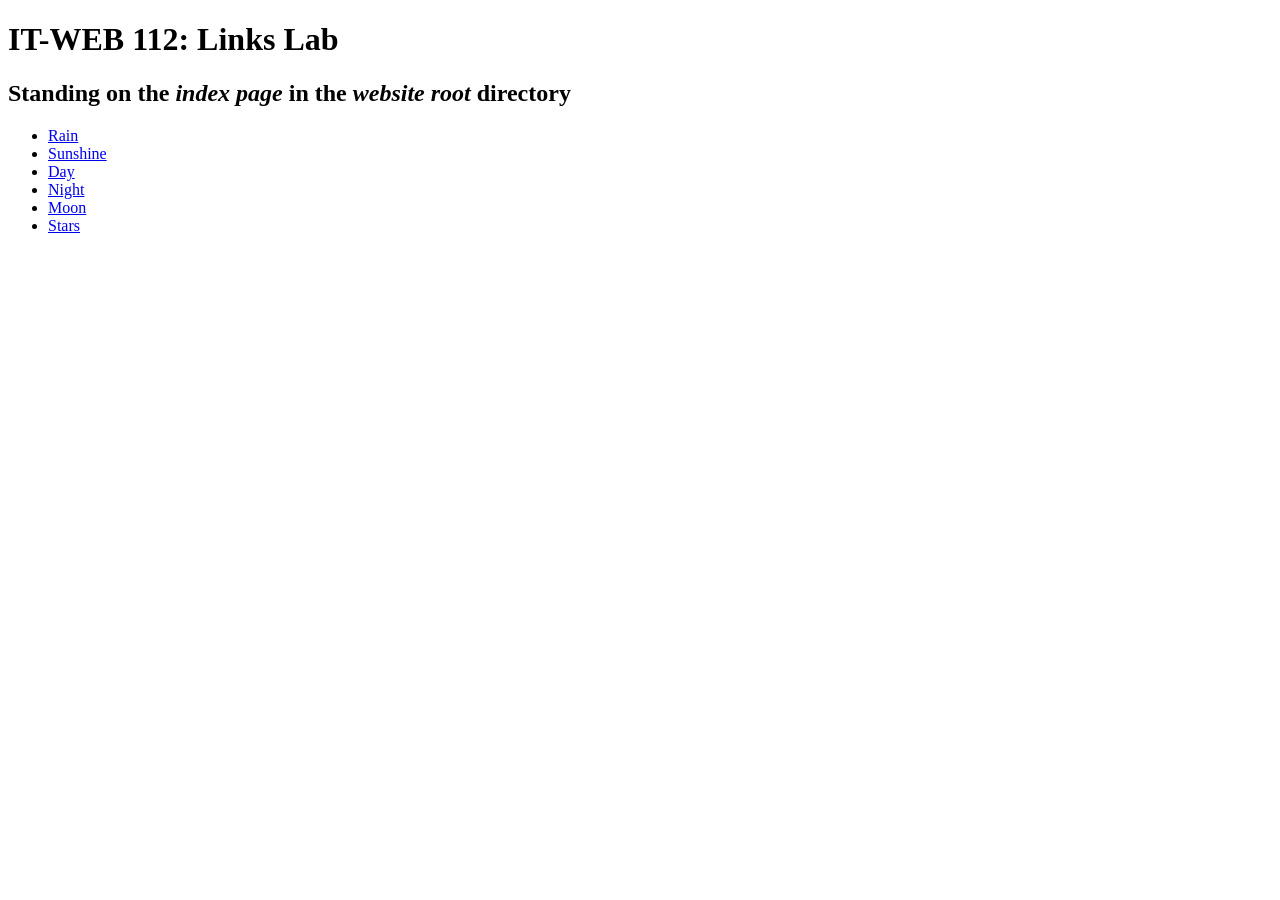
==== index.html @ 59ce50cd "Initialize lab-links" ====
<!DOCTYPE html>
<html lang="en">
  <head>
    <title>Links Lab</title> <!-- NOTE: This is an HTML comment -->
    <!-- a comment starting with ""TODO" means the code here needs to be changed -->
    <meta name="author" content="change to your name"> <!-- TODO: Update the content attribute with your name -->
    <meta charset="utf-8">
    <meta name="viewport" content="width=device-width, initial-scale=1.0">
  </head>
  <body>
   <h1>IT-WEB 112: Links Lab</h1>     <!-- TODO: Update both headings (<h1> and <h2>) to fit each page  -->
   <h2>Standing on the <em>index page</em> in the <em>website root</em> directory</h2>
   <ul>
    <li><a href="#">Rain</a></li>     <!-- TODO: replace the # with the proper link for rain.html
    NOTE:  <a href="#"> means "stay on this page" -->
    <li><a href="#">Sunshine</a></li> <!-- TODO: replace the # with the proper relative link -->
    <li><a href="#">Day</a></li>      <!-- TODO: replace the # with the proper relative link -->
    <li><a href="#">Night</a></li>    <!-- TODO: replace the # with the proper relative link -->
    <li><a href="#">Moon</a></li>     <!-- TODO: replace the # with the proper relative link -->
    <li><a href="#">Stars</a></li>    <!-- TODO: replace the # with the proper relative link -->
   </ul>
  </body>
</html>
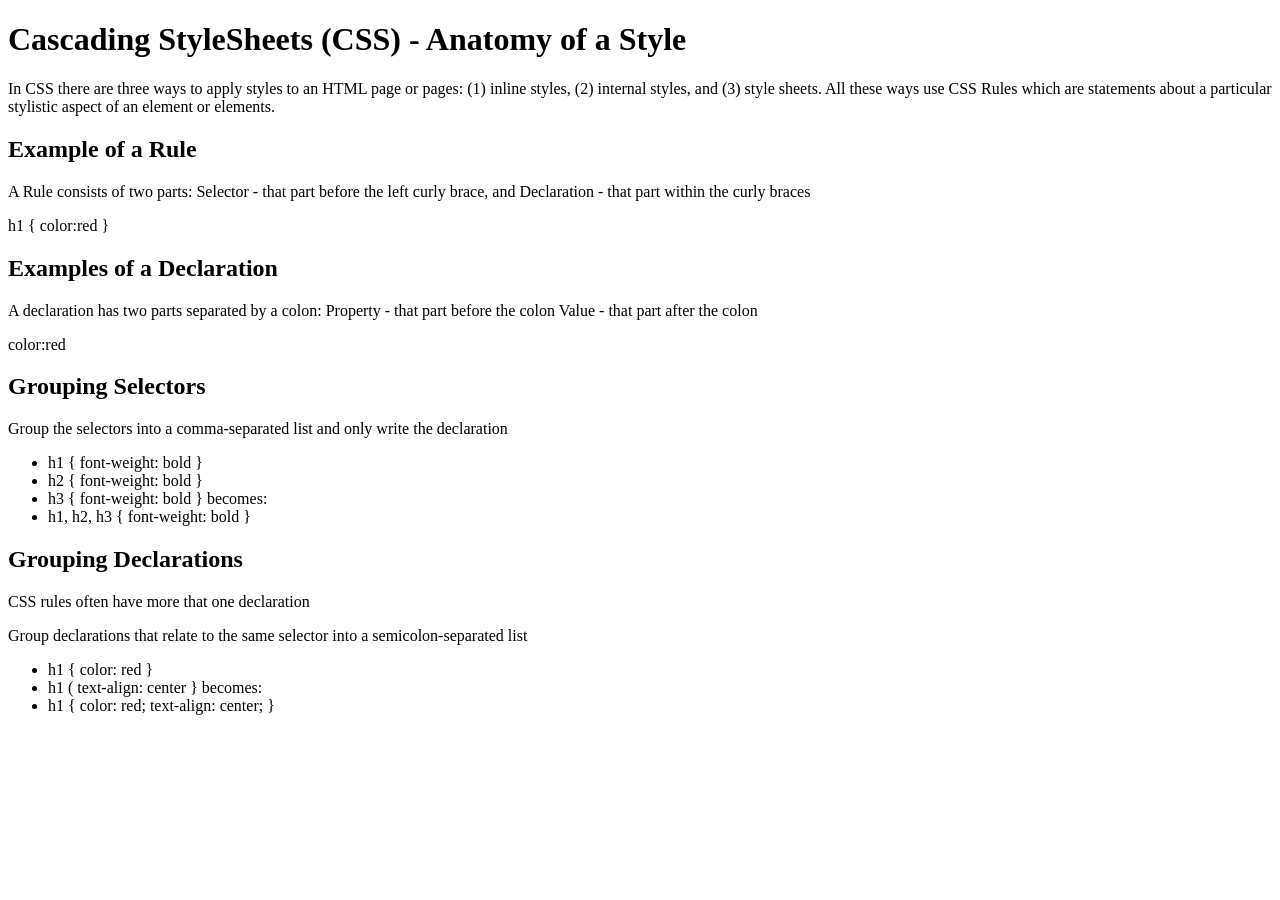
==== commit 2da5d9a8: "Initialize lab-css" ====
--- a/index.html
+++ b/index.html
@@ -1,23 +1,58 @@
 <!DOCTYPE html>
 <html lang="en">
   <head>
-    <title>Links Lab</title> <!-- NOTE: This is an HTML comment -->
-    <!-- a comment starting with ""TODO" means the code here needs to be changed -->
-    <meta name="author" content="change to your name"> <!-- TODO: Update the content attribute with your name -->
+    <title>CSS Styles</title>
+        <!-- TODO: Update author content -->
+    <meta name= "author" content="change to your name"> 
     <meta charset="utf-8">
     <meta name="viewport" content="width=device-width, initial-scale=1.0">
-  </head>
-  <body>
-   <h1>IT-WEB 112: Links Lab</h1>     <!-- TODO: Update both headings (<h1> and <h2>) to fit each page  -->
-   <h2>Standing on the <em>index page</em> in the <em>website root</em> directory</h2>
-   <ul>
-    <li><a href="#">Rain</a></li>     <!-- TODO: replace the # with the proper link for rain.html
-    NOTE:  <a href="#"> means "stay on this page" -->
-    <li><a href="#">Sunshine</a></li> <!-- TODO: replace the # with the proper relative link -->
-    <li><a href="#">Day</a></li>      <!-- TODO: replace the # with the proper relative link -->
-    <li><a href="#">Night</a></li>    <!-- TODO: replace the # with the proper relative link -->
-    <li><a href="#">Moon</a></li>     <!-- TODO: replace the # with the proper relative link -->
-    <li><a href="#">Stars</a></li>    <!-- TODO: replace the # with the proper relative link -->
-   </ul>
+    <link rel="icon" type="image/svg" sizes="16x16" href="_images/kody.svg">
+
+    <style>
+      /* Begin Embedded Styles */
+
+
+      /* End Embedded Styles */
+    </style>
+    
+    <!-- Add Stylesheet link in the <head> of the page -->
+    
+  </head> 
+    <body>
+      <h1>Cascading StyleSheets (CSS) - Anatomy of a Style</h1>
+      <p>In CSS there are three ways to apply styles to an HTML page or pages: (1)&nbsp;inline styles, (2)&nbsp;internal styles, and (3)&nbsp;style sheets. All these ways use CSS Rules which are statements about a particular stylistic aspect of an element or elements.</p>
+      <h2>Example of a Rule</h2>
+      
+      <p>A Rule consists of two parts: Selector - that part before 
+      the left curly brace, and Declaration - that part within the curly braces</p>
+      <p>h1 { color:red }</p>
+
+      <h2>Examples of a Declaration</h2>
+
+      <p>A declaration has two parts separated by a colon: Property - that 
+      part before the colon Value - that part after the colon</p>
+      <p>color:red</p> 
+<!-- TODO: add the following inline style into the <h2> tab
+           style="color: #CC0000;"
+          -->
+      <h2 >Grouping Selectors</h2>
+      <p>Group the selectors into a comma-separated list and only write the declaration</p>
+      <ul>
+        <li>h1 { font-weight: bold }</li>
+        <li>h2 { font-weight: bold }</li> 
+        <li>h3 { font-weight: bold }  becomes:</li> 
+        <li>h1, h2, h3 { font-weight: bold } </li>
+      </ul>
+<!-- TODO: add the following inline style into the <h2> tab
+           style="color: #CC0000;"
+          -->
+      <h2>Grouping Declarations</h2>
+      <p>CSS rules often have more that one declaration</p>
+      <p>Group declarations that relate to the same selector into a semicolon-separated list</p>
+      <ul>
+        <li>h1 { color: red } </li>
+        <li>h1 ( text-align: center }  becomes:</li>
+        <li>h1 { color: red; text-align: center; }</li>
+      </ul>     
   </body>
 </html>
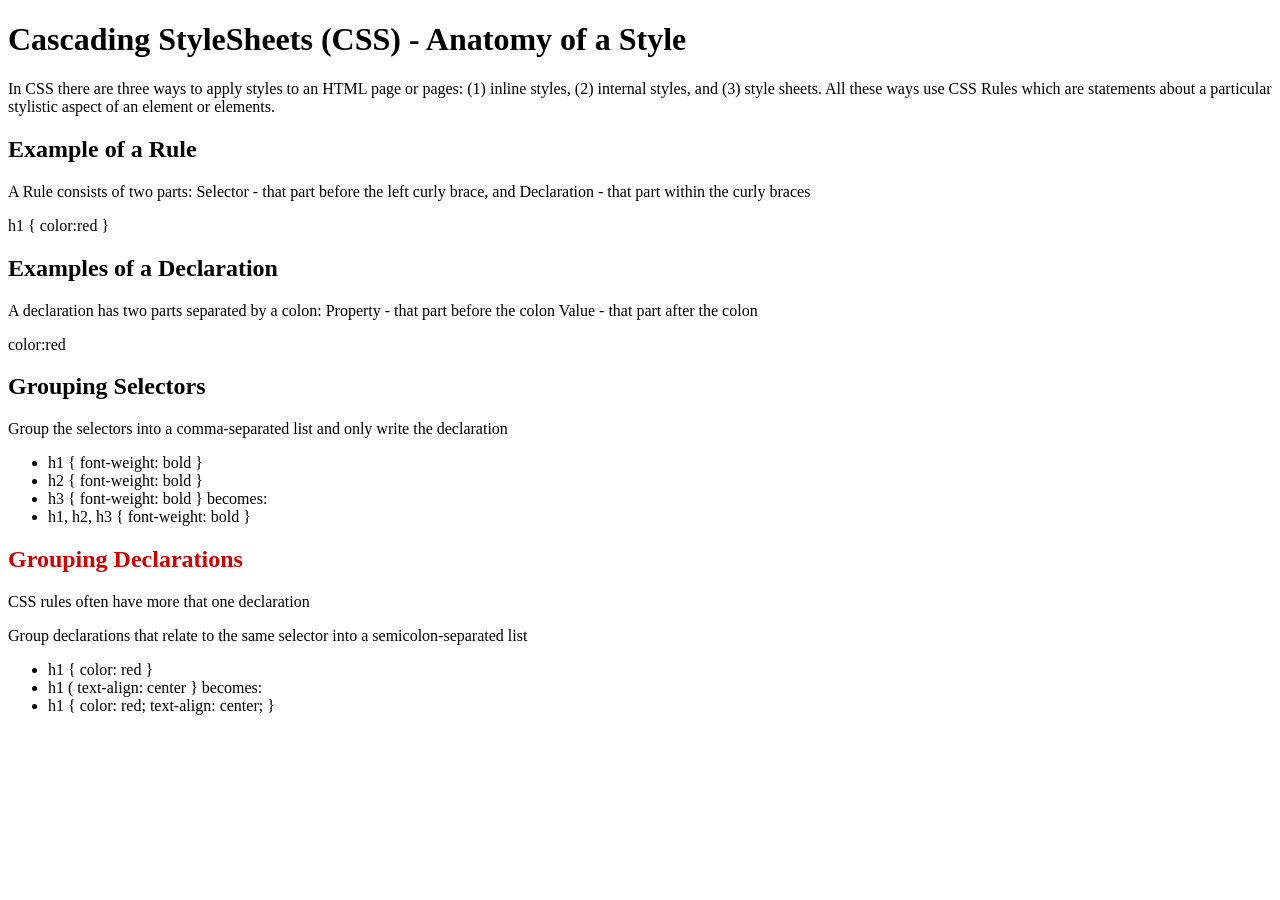
==== commit c6ecb369: "color" ====
--- a/index.html
+++ b/index.html
@@ -3,7 +3,7 @@
   <head>
     <title>CSS Styles</title>
         <!-- TODO: Update author content -->
-    <meta name= "author" content="change to your name"> 
+    <meta name= "author" content="Calista Labuguen"> 
     <meta charset="utf-8">
     <meta name="viewport" content="width=device-width, initial-scale=1.0">
     <link rel="icon" type="image/svg" sizes="16x16" href="_images/kody.svg">
@@ -46,7 +46,7 @@
 <!-- TODO: add the following inline style into the <h2> tab
            style="color: #CC0000;"
           -->
-      <h2>Grouping Declarations</h2>
+      <h2 style="color:#CC0000">Grouping Declarations</h2>
       <p>CSS rules often have more that one declaration</p>
       <p>Group declarations that relate to the same selector into a semicolon-separated list</p>
       <ul>
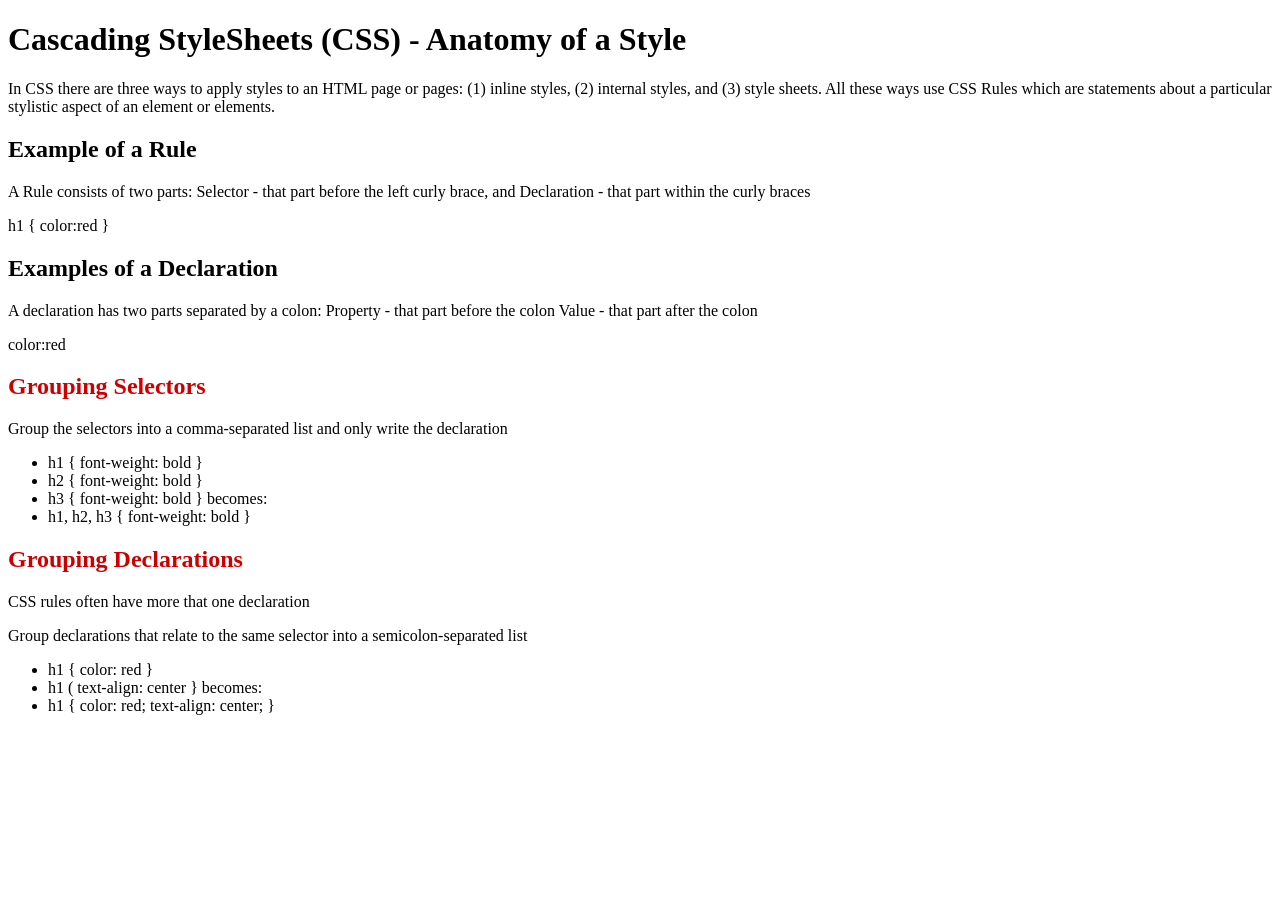
==== commit e68cd4ea: "color again" ====
--- a/index.html
+++ b/index.html
@@ -35,7 +35,7 @@
 <!-- TODO: add the following inline style into the <h2> tab
            style="color: #CC0000;"
           -->
-      <h2 >Grouping Selectors</h2>
+      <h2 style="color:#CC0000">Grouping Selectors</h2>
       <p>Group the selectors into a comma-separated list and only write the declaration</p>
       <ul>
         <li>h1 { font-weight: bold }</li>
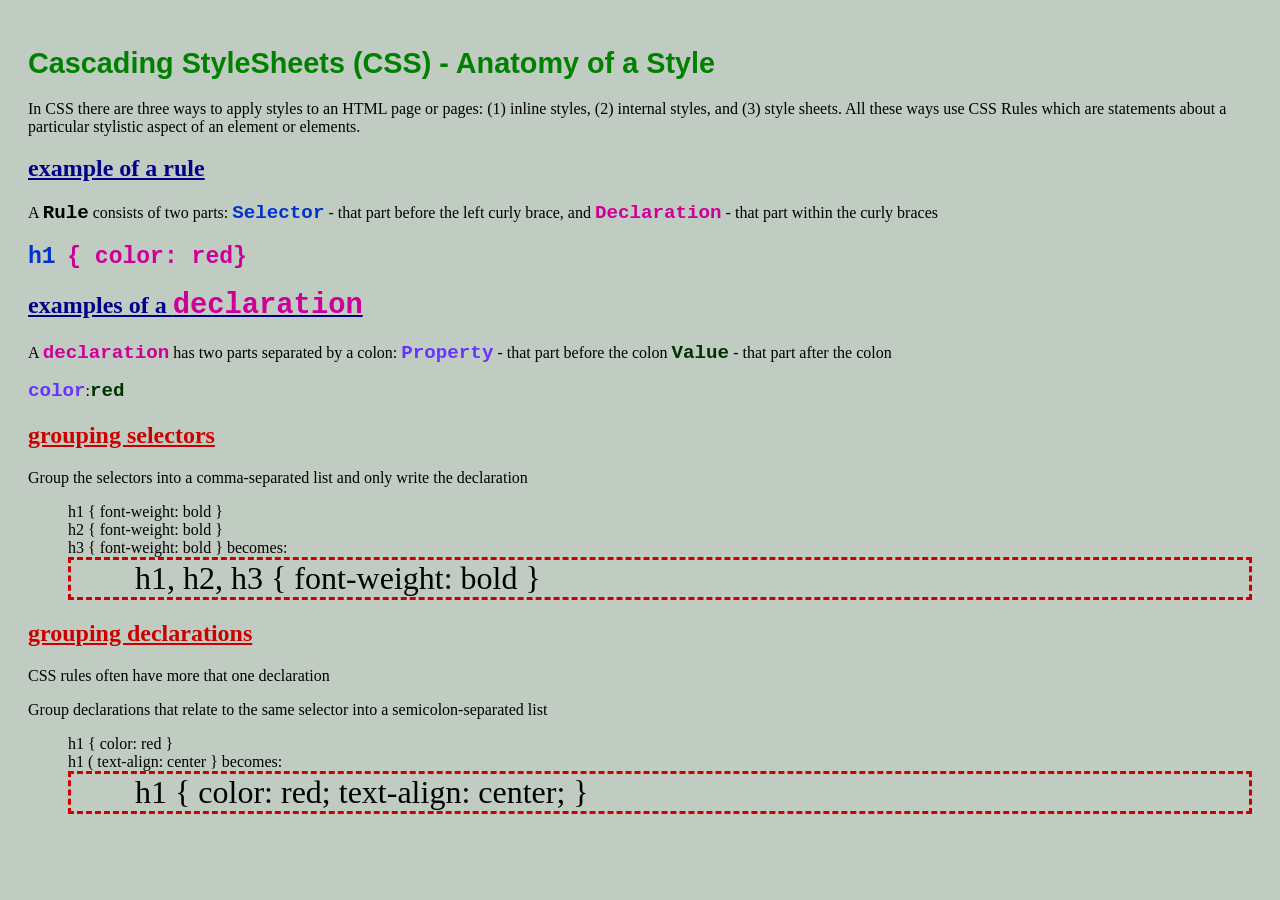
==== commit bbf2efd7: "final" ====
--- a/index.html
+++ b/index.html
@@ -10,28 +10,37 @@
 
     <style>
       /* Begin Embedded Styles */
+      p { font-family: Georgia, Times, serif; font-size: 12pt}
 
+      h1 { font-family: Arial, Helvetica, sans-serif; font-size: 1.8em; color:green}
+
+      ul { list-style-type: none;}
 
       /* End Embedded Styles */
     </style>
     
     <!-- Add Stylesheet link in the <head> of the page -->
-    
+    <link rel="stylesheet" href="_css/format.css" type="text/css"/> 
   </head> 
     <body>
       <h1>Cascading StyleSheets (CSS) - Anatomy of a Style</h1>
       <p>In CSS there are three ways to apply styles to an HTML page or pages: (1)&nbsp;inline styles, (2)&nbsp;internal styles, and (3)&nbsp;style sheets. All these ways use CSS Rules which are statements about a particular stylistic aspect of an element or elements.</p>
       <h2>Example of a Rule</h2>
       
-      <p>A Rule consists of two parts: Selector - that part before 
-      the left curly brace, and Declaration - that part within the curly braces</p>
-      <p>h1 { color:red }</p>
+      <p>A <span class="rule">Rule</span> consists of two parts: <span class="selector">Selector</span> - that part before 
+      the left curly brace, and <span class="declaration">Declaration</span> - that part within the curly braces</p>
+      <p class="rule">
+      <span class="selector">h1</span>
+      <span class="declaration">{ color: red}</span>
+      </p>
 
-      <h2>Examples of a Declaration</h2>
+      <h2>Examples of a <span class="declaration">declaration</span></h2>
 
-      <p>A declaration has two parts separated by a colon: Property - that 
-      part before the colon Value - that part after the colon</p>
-      <p>color:red</p> 
+      <p>A <span class="declaration">declaration</span> has two parts separated by a colon: <span class="property">Property</span> - that 
+      part before the colon <span class="value">Value</span> - that part after the colon</p>
+      <p>
+        <span class="property">color</span>:<span class="value">red</span>
+      </p> 
 <!-- TODO: add the following inline style into the <h2> tab
            style="color: #CC0000;"
           -->
@@ -41,7 +50,7 @@
         <li>h1 { font-weight: bold }</li>
         <li>h2 { font-weight: bold }</li> 
         <li>h3 { font-weight: bold }  becomes:</li> 
-        <li>h1, h2, h3 { font-weight: bold } </li>
+        <li class="highlight">h1, h2, h3 { font-weight: bold } </li>
       </ul>
 <!-- TODO: add the following inline style into the <h2> tab
            style="color: #CC0000;"
@@ -52,7 +61,7 @@
       <ul>
         <li>h1 { color: red } </li>
         <li>h1 ( text-align: center }  becomes:</li>
-        <li>h1 { color: red; text-align: center; }</li>
+        <li class="highlight">h1 { color: red; text-align: center; } </li>
       </ul>     
   </body>
 </html>
--- a/_css/format.css
+++ b/_css/format.css
@@ -0,0 +1,27 @@
+/* Stylesheet for basic formatting */
+body {
+    background: #C0CCC1;
+    padding: 20px;
+    } 
+h2 {
+     font-size: x-large;
+     font-weight: bold;
+     text-transform: lowercase;
+     text-decoration: underline;
+     color: darkblue;
+    }
+     .highlight{
+        font-size: xx-large;
+        padding-left: 2em;
+        border: dashed #CC0000 3px;
+    } 
+     .declaration, .property, .value, .rule, .selector {
+        font-family:"Courier New", Courier, monospace;
+        font-size: 1.2em;
+        font-weight:bold;
+    }
+    .property { color: #6633FF; }
+    .value { color: #003300}
+    .selector { color: #0033CC; }
+    .declaration { color: #CC0099}
+  
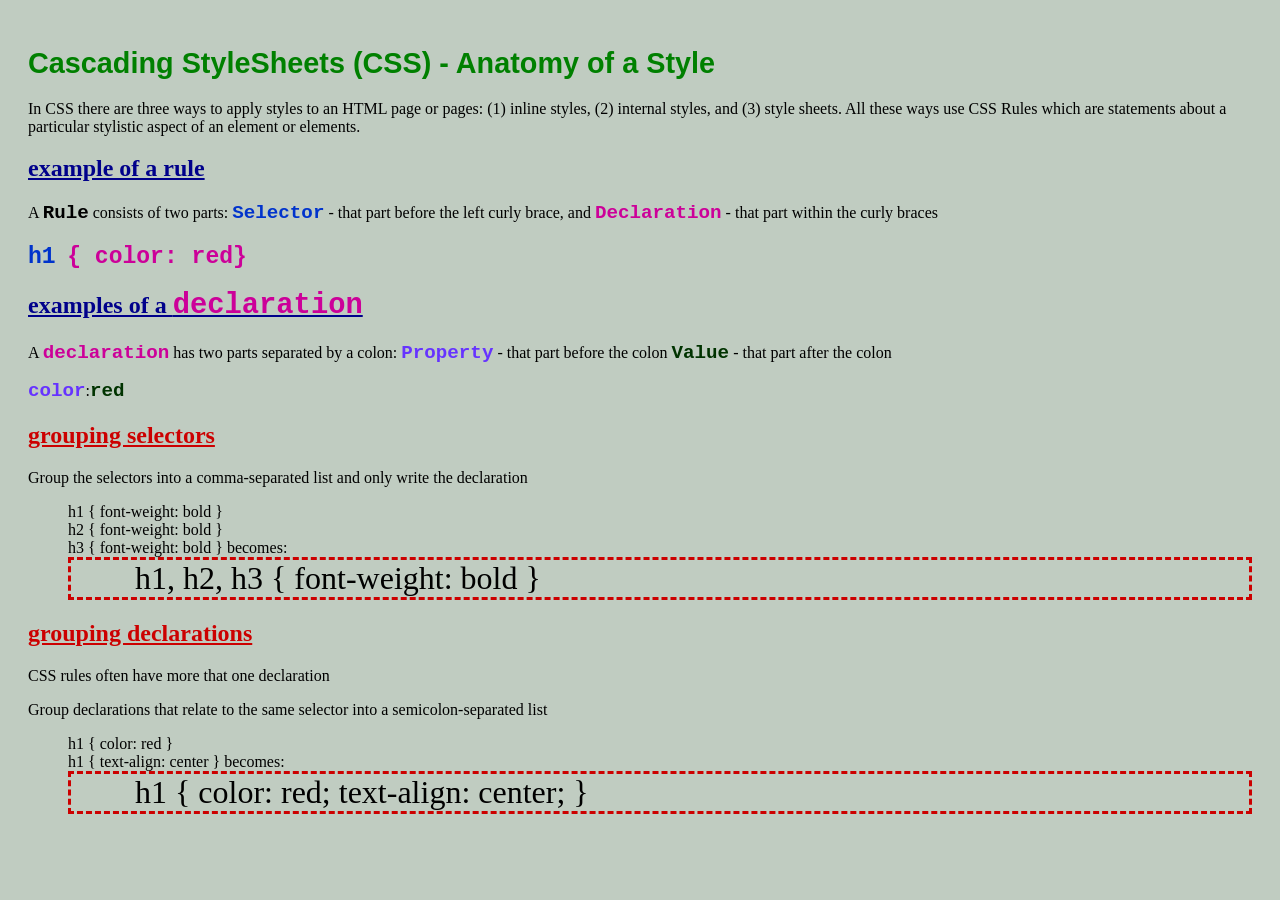
==== commit d11cf1d9: "bracket" ====
--- a/index.html
+++ b/index.html
@@ -60,7 +60,7 @@
       <p>Group declarations that relate to the same selector into a semicolon-separated list</p>
       <ul>
         <li>h1 { color: red } </li>
-        <li>h1 ( text-align: center }  becomes:</li>
+        <li>h1 { text-align: center }  becomes:</li>
         <li class="highlight">h1 { color: red; text-align: center; } </li>
       </ul>     
   </body>
